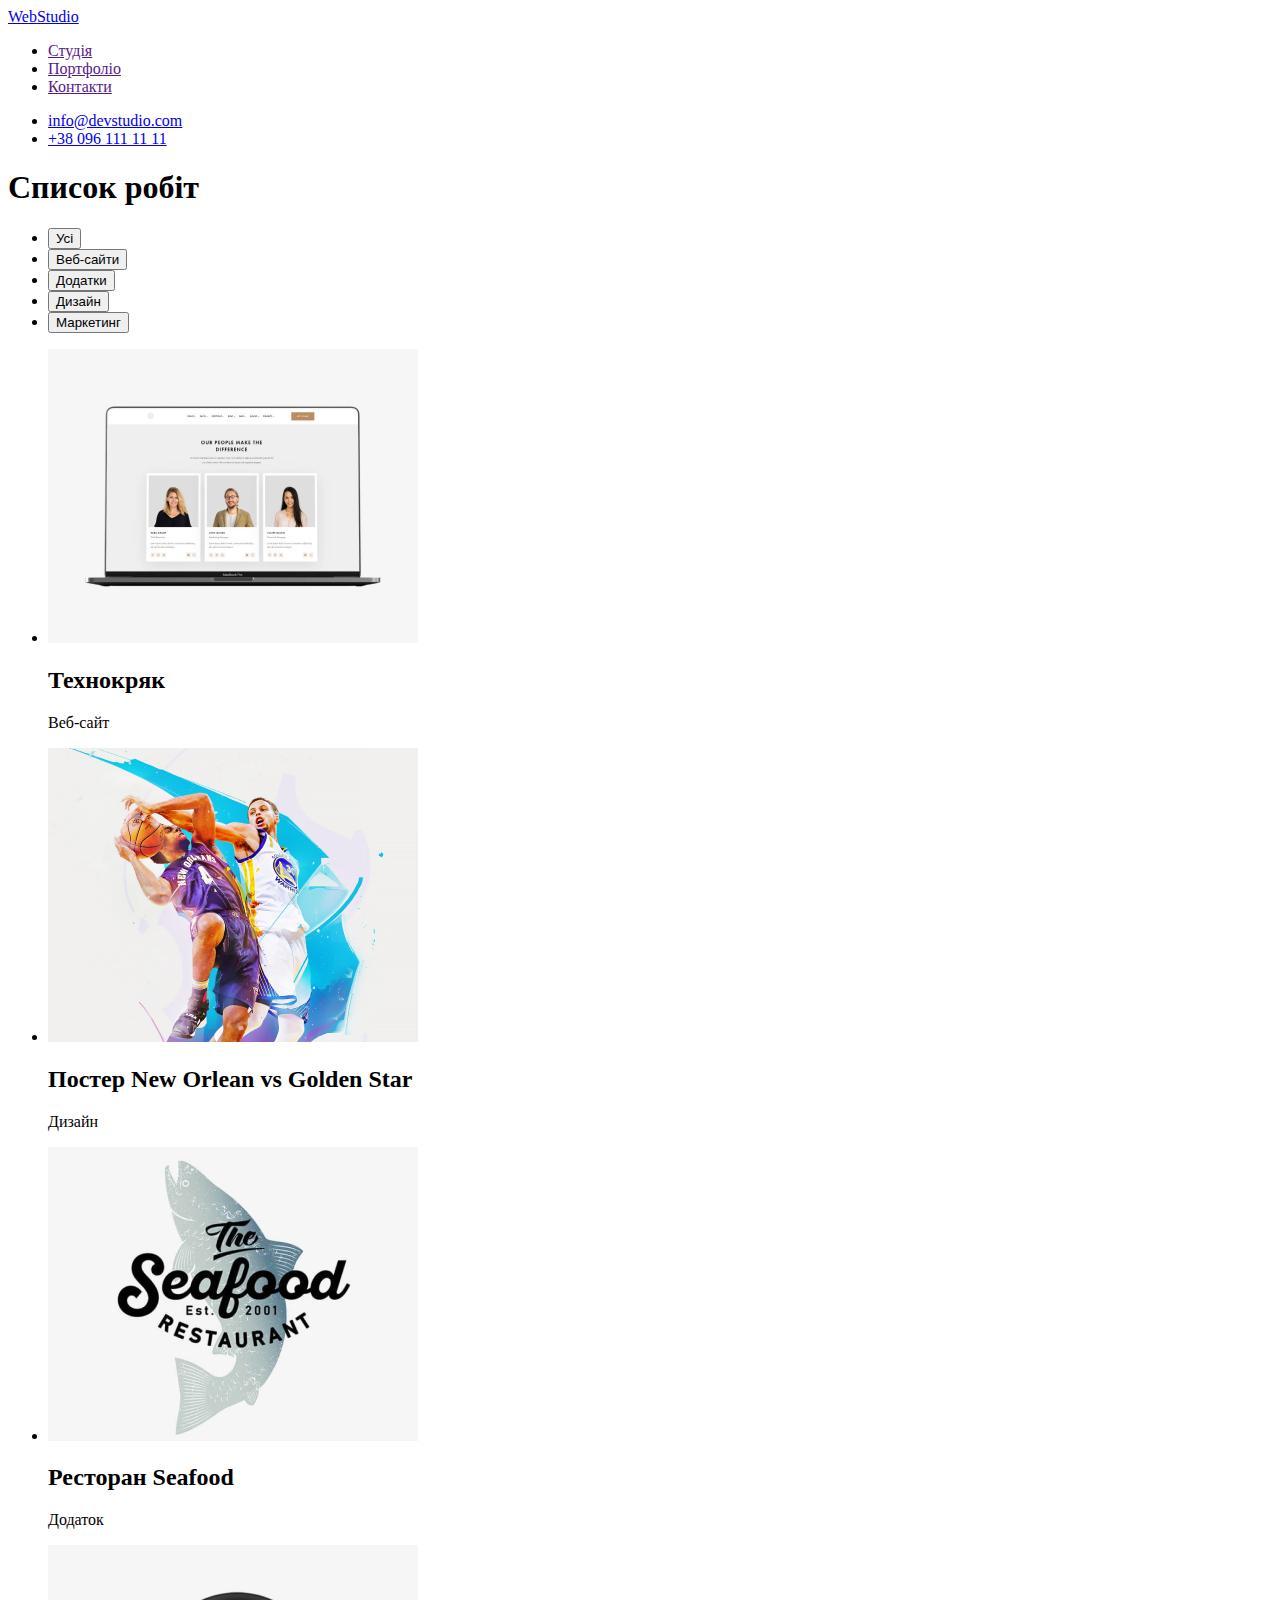
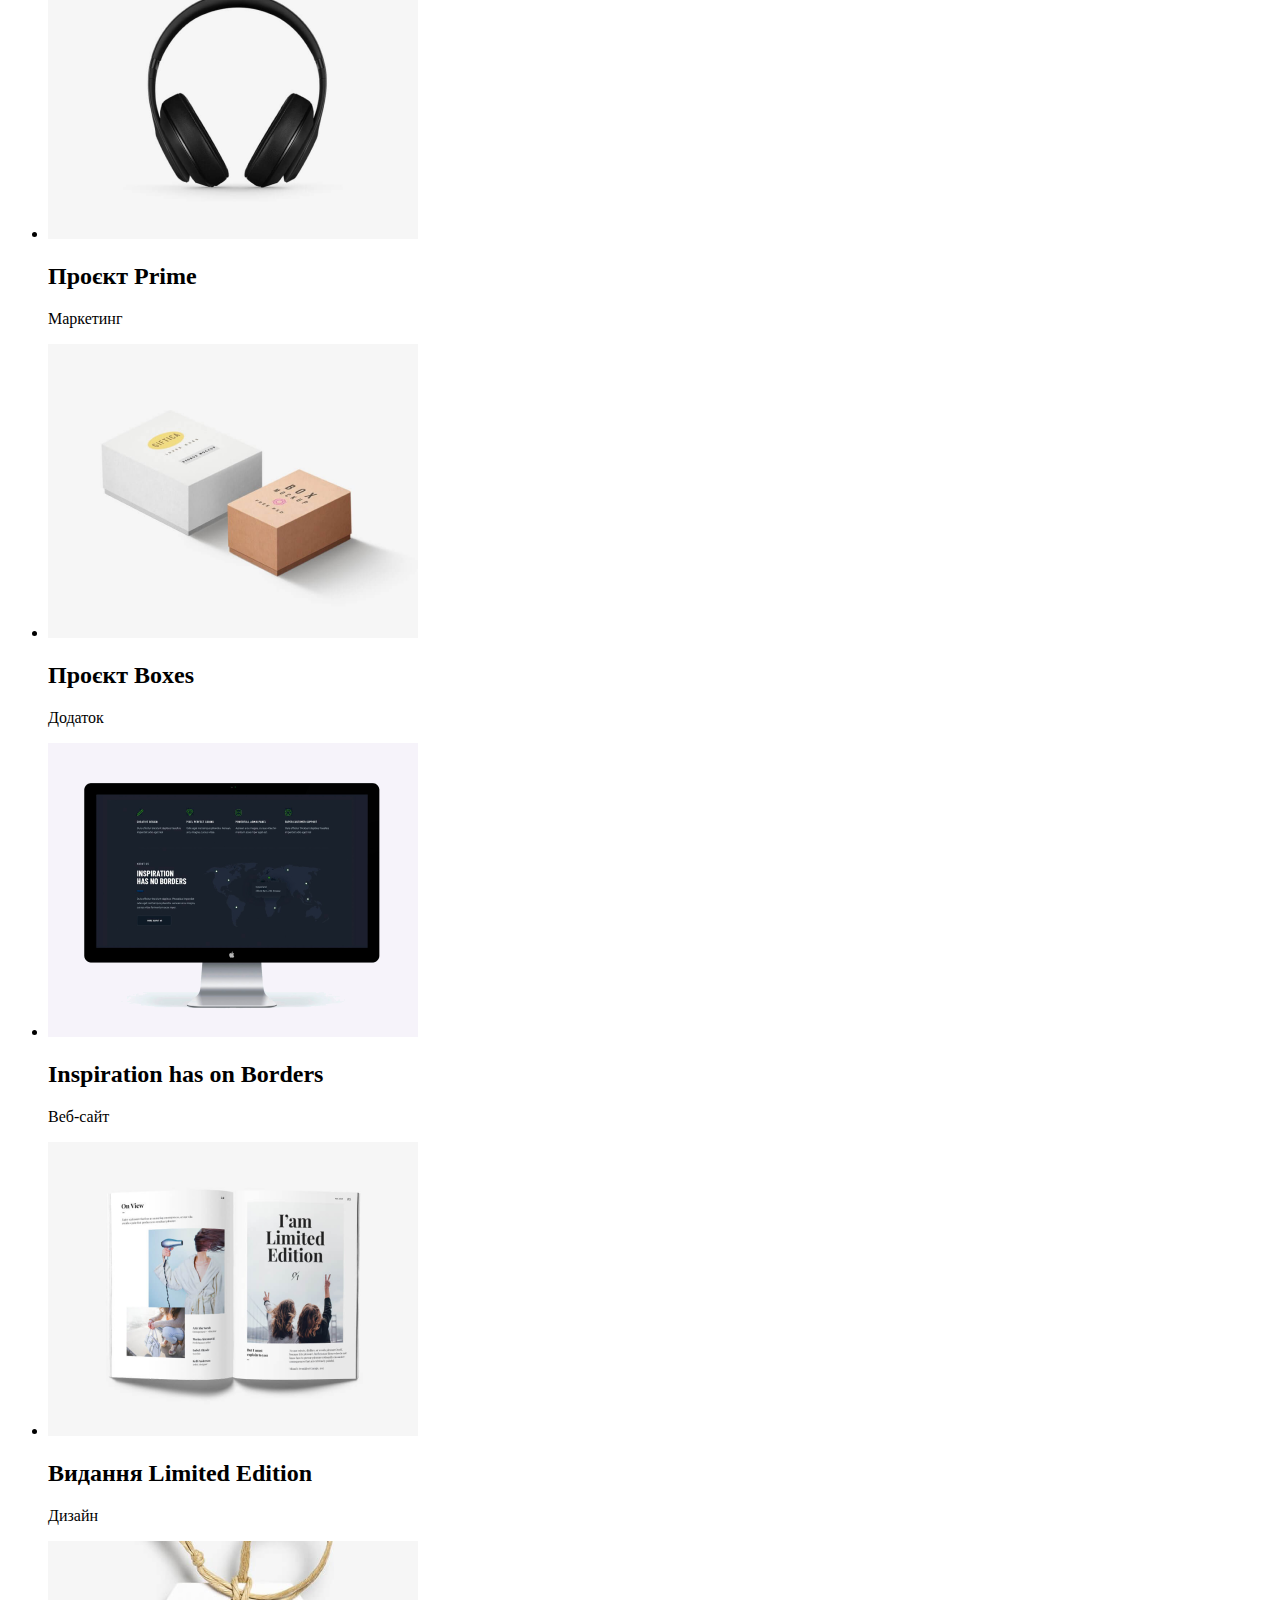
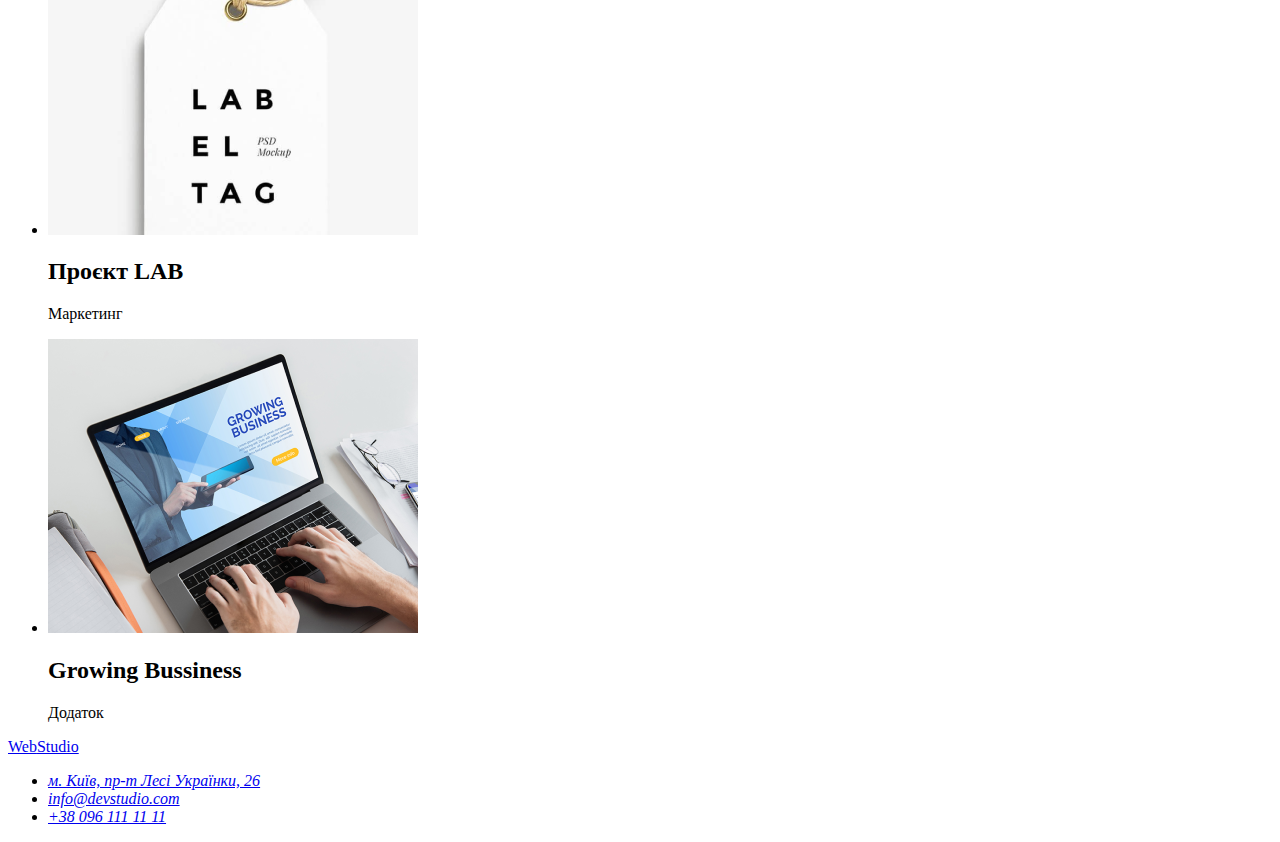
==== portfolio.html @ 7df6e696 "create page portfolio" ====
<!DOCTYPE html>
<html lang="uk">
<head>
  <meta charset="UTF-8">
  <meta http-equiv="X-UA-Compatible" content="IE=edge">
  <meta name="viewport" content="width=device-width, initial-scale=1.0">
  <title>Document</title>
</head>
<body>
  <header>
    <nav>
      <a href="/"><span>Web</span>Studio</a>
      <ul>
        <li><a href="">Студія</a></li>
        <li><a href="">Портфоліо</a></li>
        <li><a href="">Контакти</a></li>
      </ul>
    </nav>
      <ul>
        <li><a href="mailto:info@devstudio.com">info@devstudio.com</a></li>
        <li><a href="tel:+380961111111">+38 096 111 11 11</a></li>
      </ul>
  </header>
  <main>
    <section>
      <h1>Список робіт</h1>
      <ul>
        <li><button>Усі</button></li>
        <li><button>Веб-сайти</button></li>
        <li><button>Додатки</button></li>
        <li><button>Дизайн</button></li>
        <li><button>Маркетинг</button>
      </ul>
      <ul>
        <li>
          <img  src="./img/listExamples/technocrat.png" alt="" width="370"/>
          <h2>Технокряк</h2>
          <p>Веб-сайт</p>
        </li>
        <li>
          <img  src="./img/listExamples/posterneworlean.png" alt="" width="370"/>
          <h2>Постер New Orlean vs Golden Star</h2>
          <p>Дизайн</p>
        </li>
        <li>
          <img src="./img/listExamples/seafood.png" alt="" width="370"/>
          <h2>Ресторан Seafood</h2>
          <p>Додаток</p>
        </li>
        <li>
          <img src="./img/listExamples/projectprime.png" alt="" width="370"/>
          <h2>Проєкт Prime</h2>
          <p>Маркетинг</p>
        </li>
        <li>
          <img src="./img/listExamples/projectboxex.png" alt="" width="370"/>
          <h2>Проєкт Boxes</h2>
          <p>Додаток</p>
        </li>
        <li>
          <img src="./img/listExamples/inspiration.png" alt="" width="370"/>
          <h2>Inspiration has on Borders</h2>
          <p>Веб-сайт</p>
        </li>
        <li>
          <img src="./img/listExamples/limitededition.png" alt="" width="370"/>
          <h2>Видання Limited Edition</h2>
          <p>Дизайн</p>
        </li>
        <li>
          <img src="./img/listExamples/projectlab.png" alt="" width="370"/>
          <h2>Проєкт LAB</h2>
          <p>Маркетинг</p>
        </li>
        <li>
          <img src="./img/listExamples/growingbusines.png" alt="" width="370"/>
          <h2>Growing Bussiness</h2>
          <p>Додаток</p>
        </li>
      </ul>
    </section>
    
  </main>
  <footer>
    <a href="/"><span>Web</span>Studio</a>
    <address>
      <ul>
        <li><a href="https://goo.gl/maps/CPtrU1FHBa2aNyZL9" target="_blank" rel="noopener noreferrer">м. Київ, пр-т Лесі Українки, 26</a></li>
        <li><a href="mailto:info@devstudio.com">info@devstudio.com</a></li>
        <li><a href="tel:+380961111111">+38 096 111 11 11</a></li>
      </ul>
    </address>
  </footer>
</body>
</html>
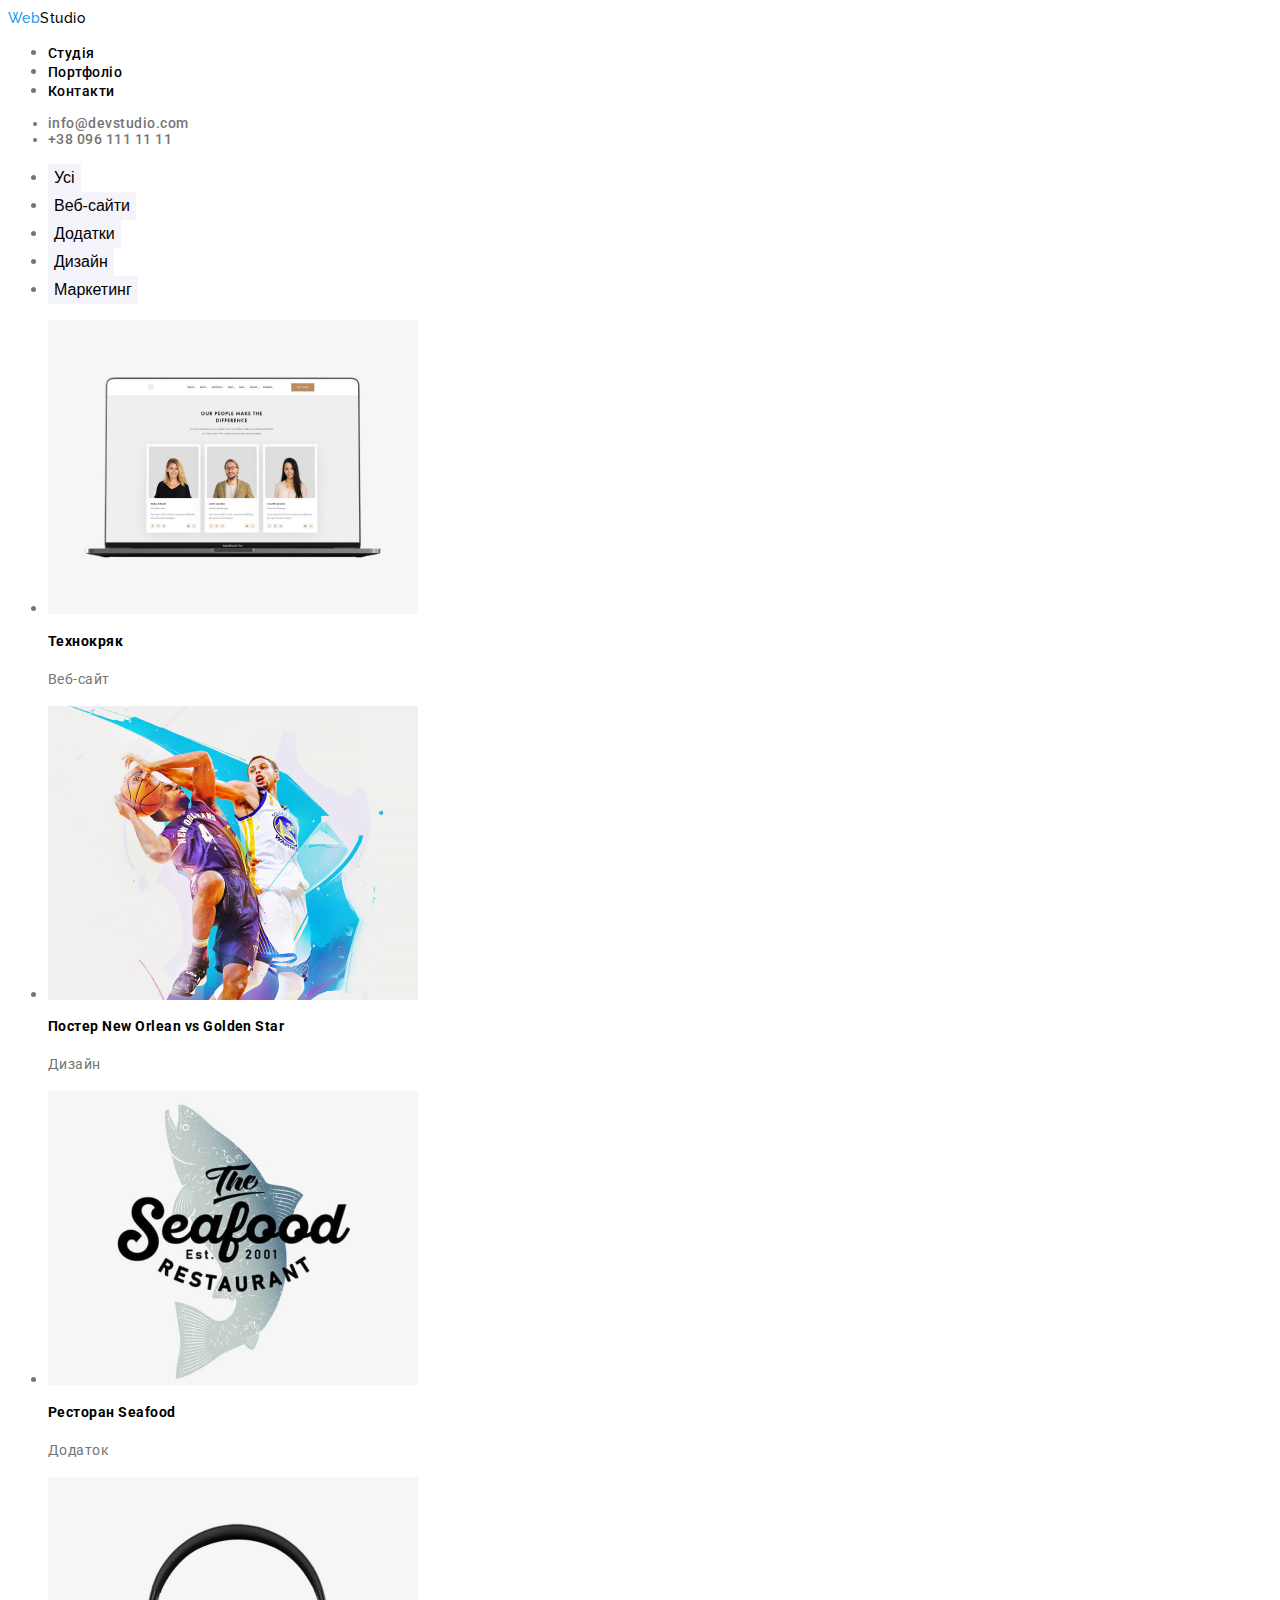
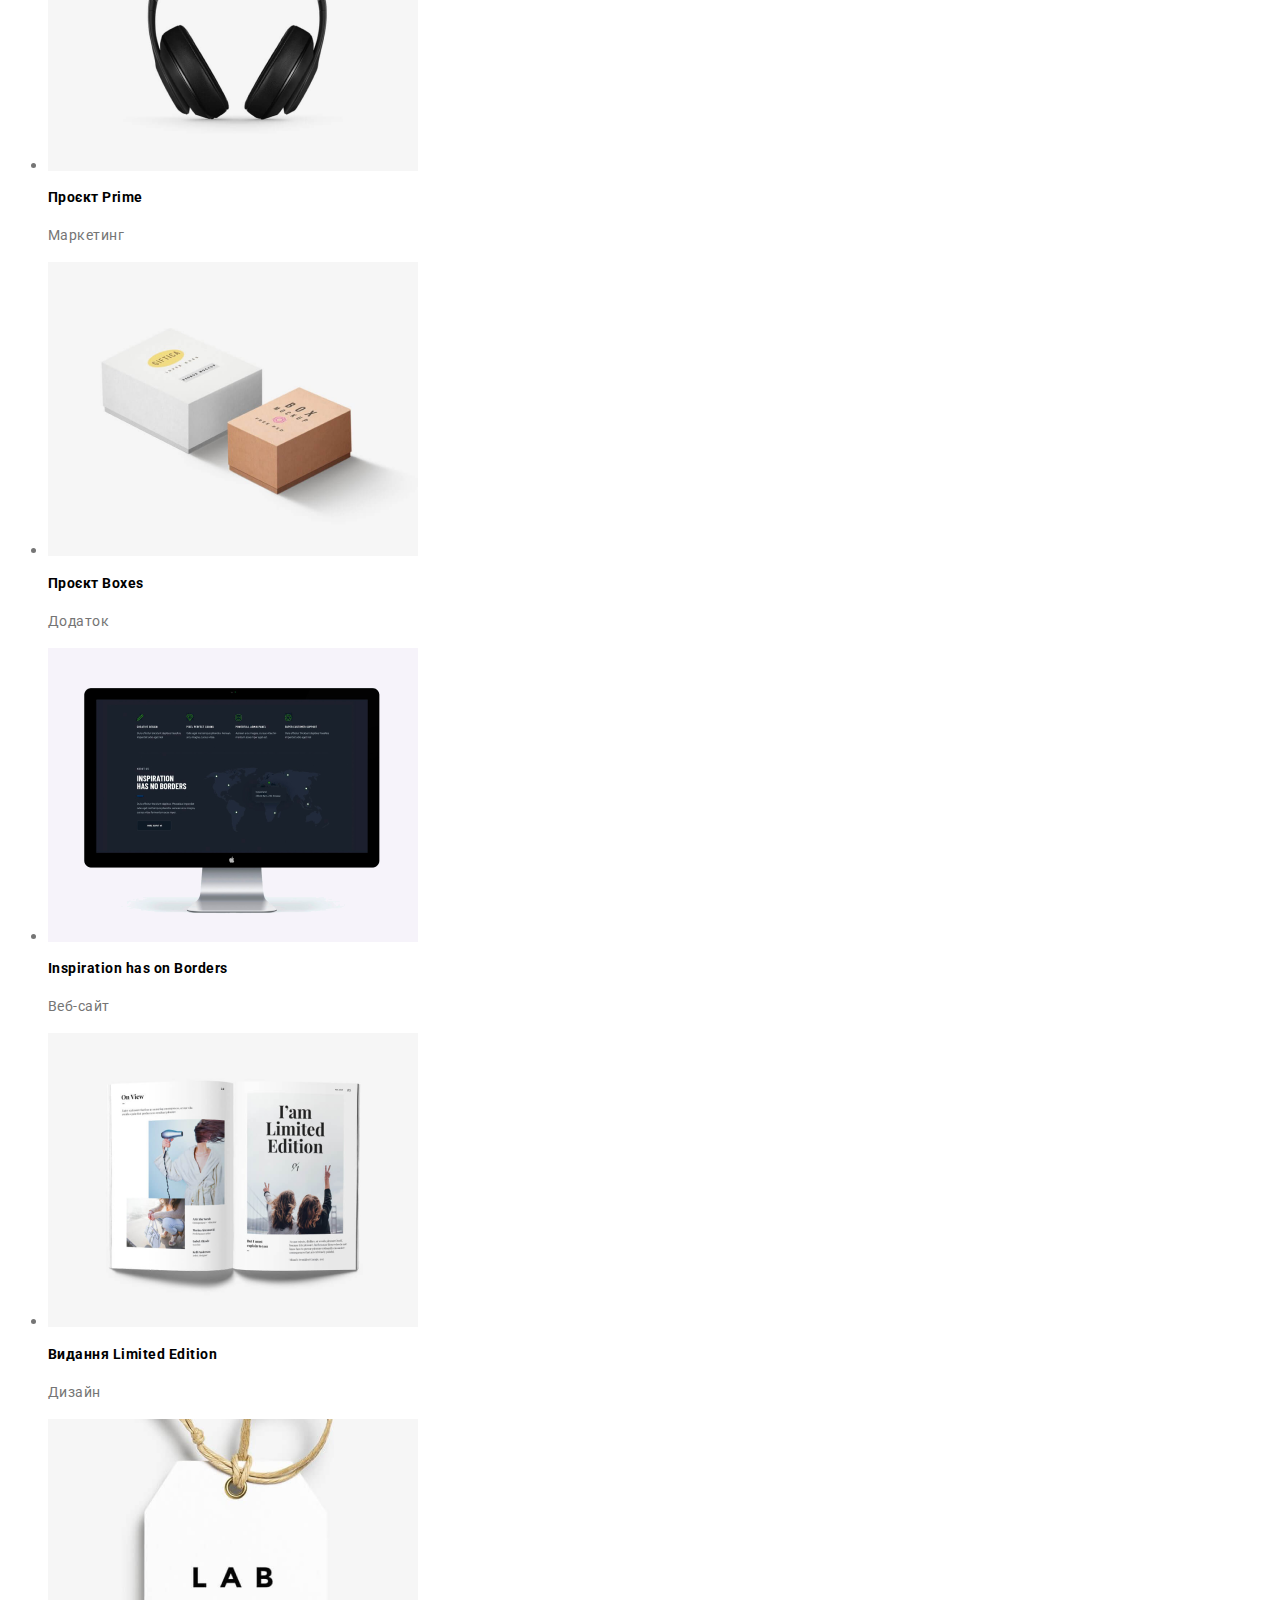
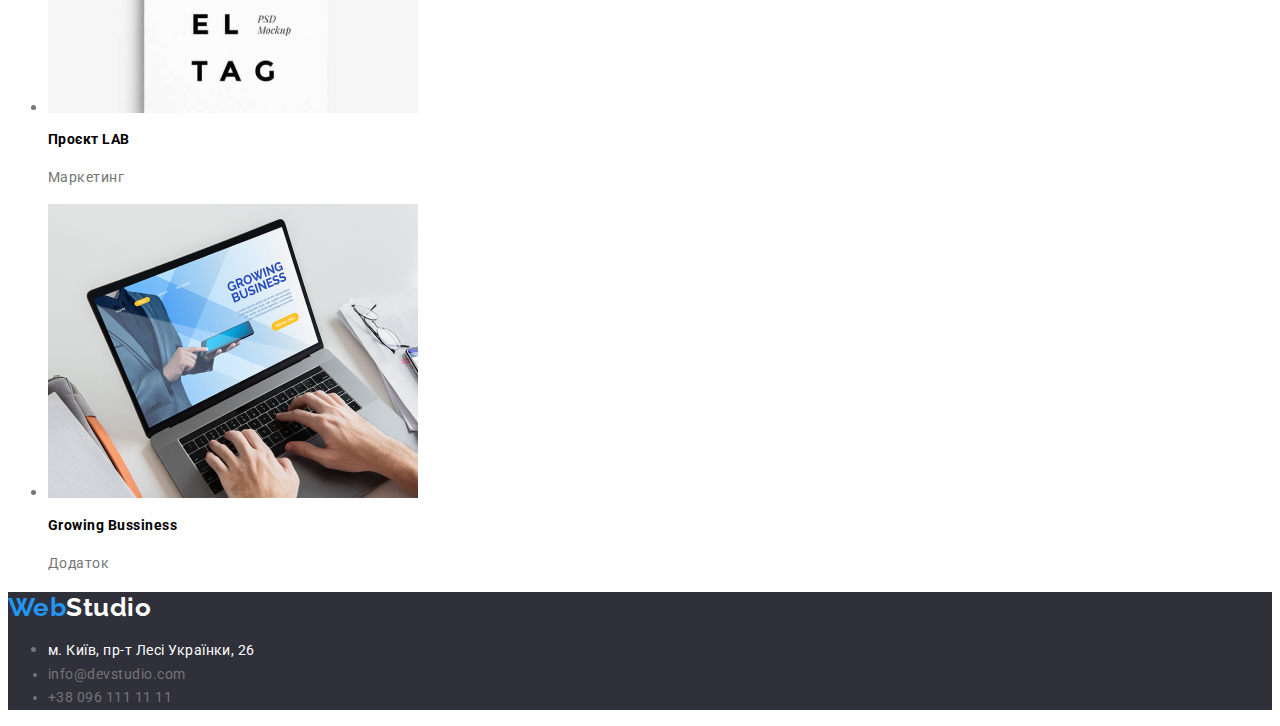
==== commit 138f6f1e: "Complete secont task" ====
--- a/portfolio.html
+++ b/portfolio.html
@@ -5,75 +5,79 @@
   <meta http-equiv="X-UA-Compatible" content="IE=edge">
   <meta name="viewport" content="width=device-width, initial-scale=1.0">
   <title>Document</title>
+  <link rel="preconnect" href="https://fonts.googleapis.com">
+  <link rel="preconnect" href="https://fonts.gstatic.com" crossorigin>
+  <link href="https://fonts.googleapis.com/css2?family=Raleway:wght@700&family=Roboto:wght@400;500;700;900&display=swap" rel="stylesheet">
+  <link rel="stylesheet" href="./css/styles.css">
 </head>
 <body>
   <header>
-    <nav>
-      <a href="/"><span>Web</span>Studio</a>
+    <nav class="blocknav">
+      <a href="/" class="logo"><span class="accentlogo">Web</span>Studio</a>
       <ul>
         <li><a href="">Студія</a></li>
-        <li><a href="">Портфоліо</a></li>
+        <li><a href="./portfolio.html">Портфоліо</a></li>
         <li><a href="">Контакти</a></li>
       </ul>
     </nav>
-      <ul>
+      <ul class="contacts">
         <li><a href="mailto:info@devstudio.com">info@devstudio.com</a></li>
         <li><a href="tel:+380961111111">+38 096 111 11 11</a></li>
       </ul>
   </header>
   <main>
-    <section>
-      <h1>Список робіт</h1>
-      <ul>
-        <li><button>Усі</button></li>
-        <li><button>Веб-сайти</button></li>
-        <li><button>Додатки</button></li>
-        <li><button>Дизайн</button></li>
-        <li><button>Маркетинг</button>
+    <section class="section">
+      <h1 class="maintitleportfolio">Список робіт</h1>
+      <ul class="filterbutton">
+        <li><button type="button">Усі</button></li>
+        <li><button type="button">Веб-сайти</button></li>
+        <li><button type="button">Додатки</button></li>
+        <li><button type="button">Дизайн</button></li>
+        <li><button type="button">Маркетинг</button>
       </ul>
-      <ul>
+      <ul class="ulexampales">
         <li>
-          <img  src="./img/listExamples/technocrat.png" alt="" width="370"/>
+          <img  src="./img/listExamples/technocrat.png" alt="Веб-сайт" width="370"/>
           <h2>Технокряк</h2>
           <p>Веб-сайт</p>
         </li>
         <li>
-          <img  src="./img/listExamples/posterneworlean.png" alt="" width="370"/>
+          <img  src="./img/listExamples/posterneworlean.png" alt="Постер з баскетболістом" width="370"/>
           <h2>Постер New Orlean vs Golden Star</h2>
           <p>Дизайн</p>
         </li>
         <li>
-          <img src="./img/listExamples/seafood.png" alt="" width="370"/>
+          <img src="./img/listExamples/seafood.png" alt="логотип ресторана" width="370"/>
           <h2>Ресторан Seafood</h2>
           <p>Додаток</p>
         </li>
         <li>
-          <img src="./img/listExamples/projectprime.png" alt="" width="370"/>
+          <img src="./img/listExamples/projectprime.png" alt="Навушники" width="370"/>
           <h2>Проєкт Prime</h2>
           <p>Маркетинг</p>
         </li>
         <li>
-          <img src="./img/listExamples/projectboxex.png" alt="" width="370"/>
+          <img src="./img/listExamples/projectboxex.png" alt="Дві коробки" width="370"/>
           <h2>Проєкт Boxes</h2>
           <p>Додаток</p>
         </li>
         <li>
-          <img src="./img/listExamples/inspiration.png" alt="" width="370"/>
+          <img src="./img/listExamples/inspiration.png" alt="Веб-сайт" width="370"/>
           <h2>Inspiration has on Borders</h2>
           <p>Веб-сайт</p>
         </li>
         <li>
-          <img src="./img/listExamples/limitededition.png" alt="" width="370"/>
+          <img src="./img/listExamples/limitededition.png" alt="Відкрита книга" width="370"/>
           <h2>Видання Limited Edition</h2>
           <p>Дизайн</p>
         </li>
         <li>
-          <img src="./img/listExamples/projectlab.png" alt="" width="370"/>
+          <img src="./img/listExamples/projectlab.png" alt="Бірка з назвою компанії" width="370"/>
           <h2>Проєкт LAB</h2>
           <p>Маркетинг</p>
         </li>
         <li>
-          <img src="./img/listExamples/growingbusines.png" alt="" width="370"/>
+          <img src="./img/listExamples/growingbusines.png" alt="Відкритий ноут бук з діючтм сайтом" width="370"/>
           <h2>Growing Bussiness</h2>
           <p>Додаток</p>
         </li>
@@ -81,13 +85,15 @@
     </section>
     
   </main>
-  <footer>
-    <a href="/"><span>Web</span>Studio</a>
+  <footer class="footer">
+    <a href="/" class="logofooter"><span class="accentlogo">Web</span>Studio</a>
     <address>
       <ul>
-        <li><a href="https://goo.gl/maps/CPtrU1FHBa2aNyZL9" target="_blank" rel="noopener noreferrer">м. Київ, пр-т Лесі Українки, 26</a></li>
-        <li><a href="mailto:info@devstudio.com">info@devstudio.com</a></li>
-        <li><a href="tel:+380961111111">+38 096 111 11 11</a></li>
+        <li><a href="https://goo.gl/maps/CPtrU1FHBa2aNyZL9" target="_blank" rel="noopener noreferrer" class="address">м. Київ, пр-т Лесі Українки, 26</a></li>
+        <div class="emailnumber">
+          <li><a href="mailto:info@devstudio.com">info@devstudio.com</a></li>
+          <li><a href="tel:+380961111111">+38 096 111 11 11</a></li>
+        </div>
       </ul>
     </address>
   </footer>
--- a/css/styles.css
+++ b/css/styles.css
@@ -0,0 +1,182 @@
+:root{
+  --primary-text-color: #000000;
+  --accent-color: #2196F3;
+  --primary-white-color: #FFFFFF;
+  --text-silver-color: #757575;
+  --primary-bg-color: #2F303A;
+  --bg-color-button: #F5F4FA;
+}
+body{
+  font-family: Roboto, sans-serif;
+  color: var(--text-silver-color);
+  letter-spacing: 0.03em;
+}
+h1,h2,h3,h4{
+  color: var(--primary-text-color);
+}
+a {
+  color: var(--text-silver-color);
+  text-decoration: none;
+}
+/* Header */
+.logo{
+  color: var(--primary-text-color);
+  font-family: 'Raleway';
+  font-weight: 700;
+  font-size: 26px;
+  line-height: 1.2;
+}
+.accentlogo{
+  color: var(--accent-color);
+}
+.logo:hover,
+.accentlogo:hover{
+  color: var(--accent-color);
+}
+.blocknav a {
+  color: var(--primary-text-color);
+  font-weight: 500;
+  font-size: 14px;
+  line-height: 1.14;
+}
+.blocknav
+a:hover,
+.blocknav
+a:focus {
+  color: var(--accent-color)
+}
+.contacts{
+  font-weight: 500;
+  font-size: 14px;
+  line-height: 1.14;
+  
+}
+.contacts a:hover,
+.contacts a:focus {
+  color: var(--accent-color)
+}
+
+/* Firts section title */
+.mainsection{
+  background-color: var(--primary-bg-color);
+  font-weight: 900;
+  font-size: 44px;
+  line-height: 1.36;
+  text-align: center;
+  letter-spacing: 0.06em;
+  text-transform: uppercase;
+}
+.mainsection button{
+  font-weight: 700;
+  font-size: 16px;
+  line-height: 1.88;
+  align-items: center;
+  text-align: center;
+  letter-spacing: 0.06em;
+}
+.maintitle{
+  color: var(--primary-white-color);
+}
+.button{
+  color: var(--primary-white-color);
+  background-color: var(--accent-color);
+  font-family: inherit;
+  cursor: pointer;
+}
+/* section priority */
+
+.priority h2{
+  display: none;
+}
+.priority h3{
+  font-weight: 700;
+  font-size: 14px;
+  line-height: 1.14;
+  text-transform: uppercase;
+}
+.priority p{
+  font-size: 14px;
+  line-height: 1.7;
+}
+
+/* what do we do */
+.section-employment h2{
+  font-weight: 700;
+  font-size: 36px;
+  line-height: 1.16;
+  text-align: center;
+}
+
+/* section Team */
+.section-team h2{
+  font-weight: 700;
+  font-size: 36px;
+  line-height: 1.16;
+  text-align: center;
+}
+.namestuff{
+  color: var(--primary-text-color);
+  font-weight: 500;
+  font-size: 16px;
+  line-height: 1.19;
+}
+.employment{
+  font-size: 16px;
+  line-height: 1.19;
+}
+
+/* footer */
+.footer{
+  background: var(--primary-bg-color);
+}
+.logofooter{
+  color: var(--primary-white-color);
+  font-family: 'Raleway';
+  font-weight: 700;
+  font-size: 26px;
+  line-height: 1.19;
+}
+.logofooter:hover,
+.logofooter:focus{
+  color: var(--accent-color);
+}
+.address,
+.emailnumber{
+  font-family: 'Roboto';
+  font-style: normal;
+  font-weight: 400;
+  font-size: 14px;
+  line-height: 1.71;
+}
+.address{
+  color: var(--primary-white-color);
+}
+
+/* Page Portfolio */
+.maintitleportfolio{
+  display: none;
+}
+
+.filterbutton button{
+  color: var(--primary-text-color);
+  background: var(--bg-color-button);
+  cursor: pointer;
+  font-weight: 500;
+  font-size: 16px;
+  line-height: 1.63;
+  text-align: center;
+  border: #FFFFFF;
+  }
+.filterbutton button:hover,
+.filterbutton button:focus{
+  color: var(--primary-white-color);
+  background: var(--accent-color);
+}
+/* exampales */
+
+.ulexampales h2,
+.ulexampales p{
+  font-size: 14px;
+  line-height: 1.71;
+}
+
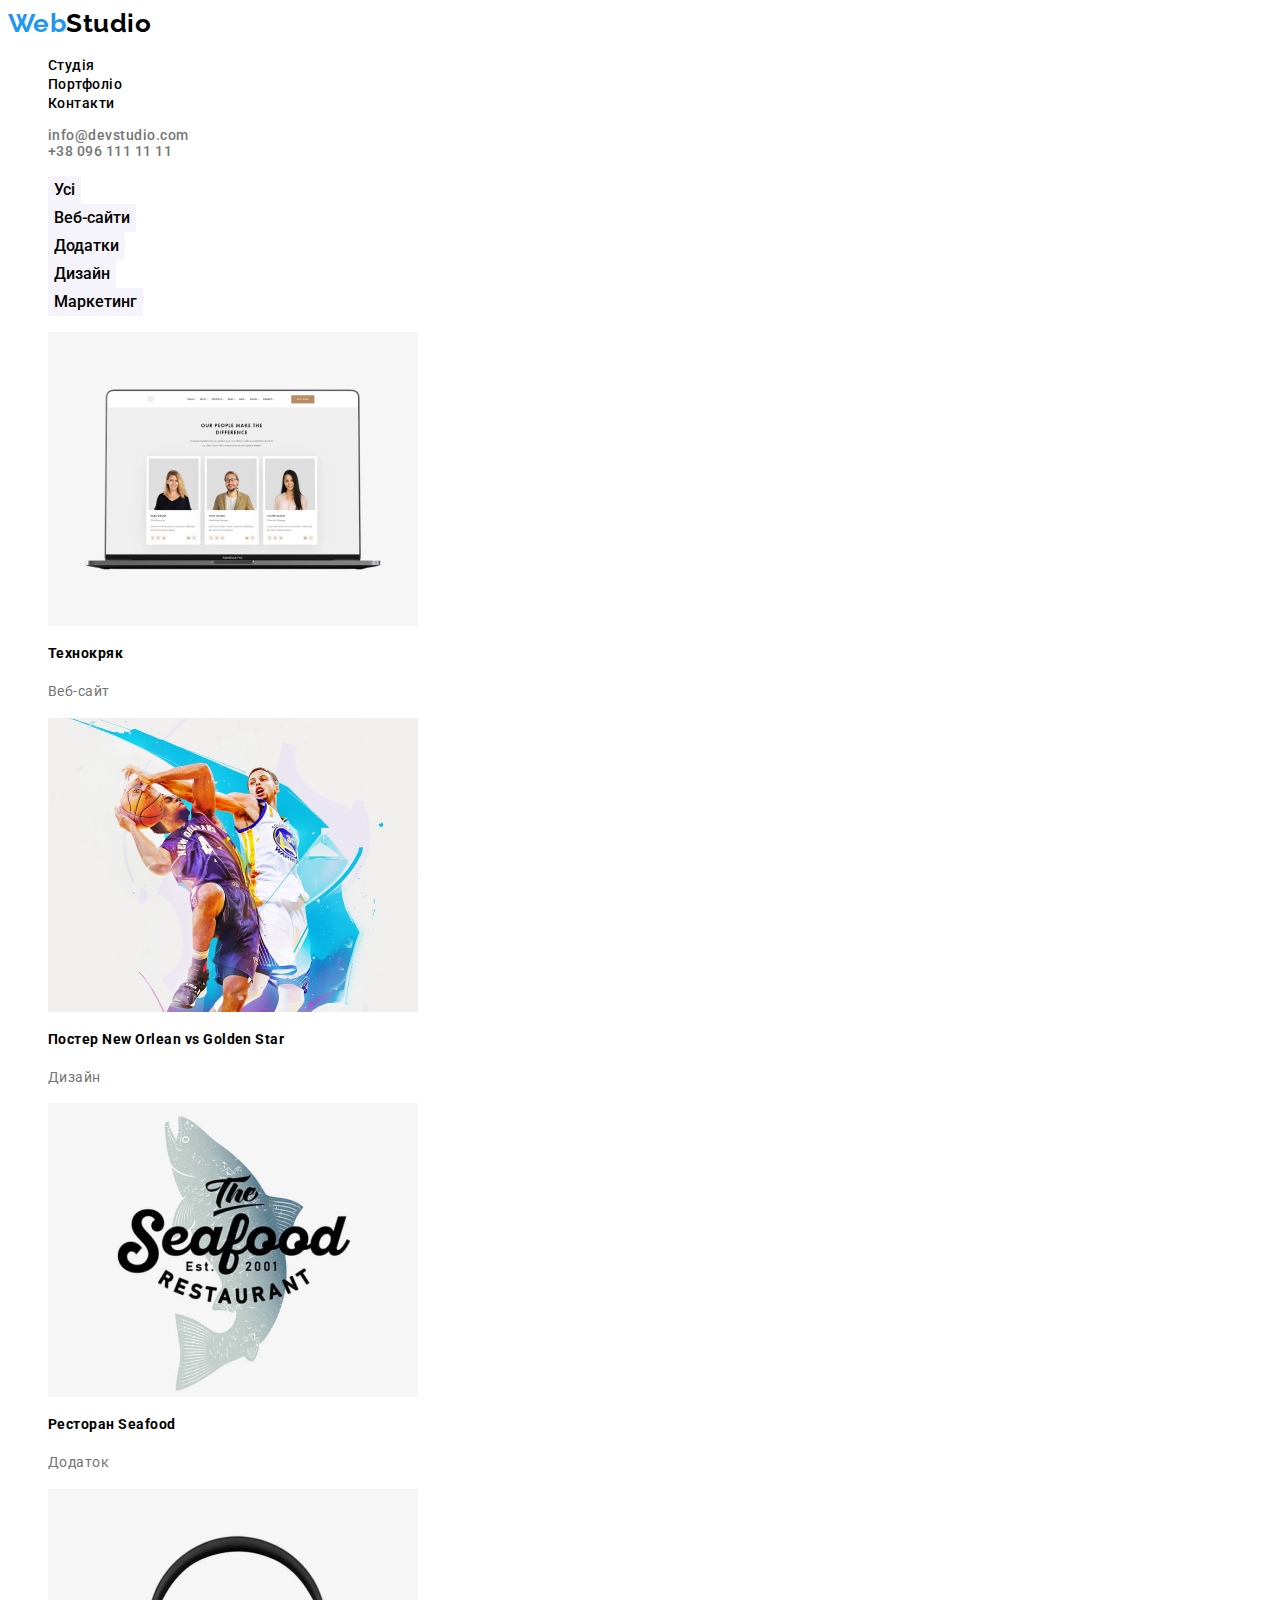
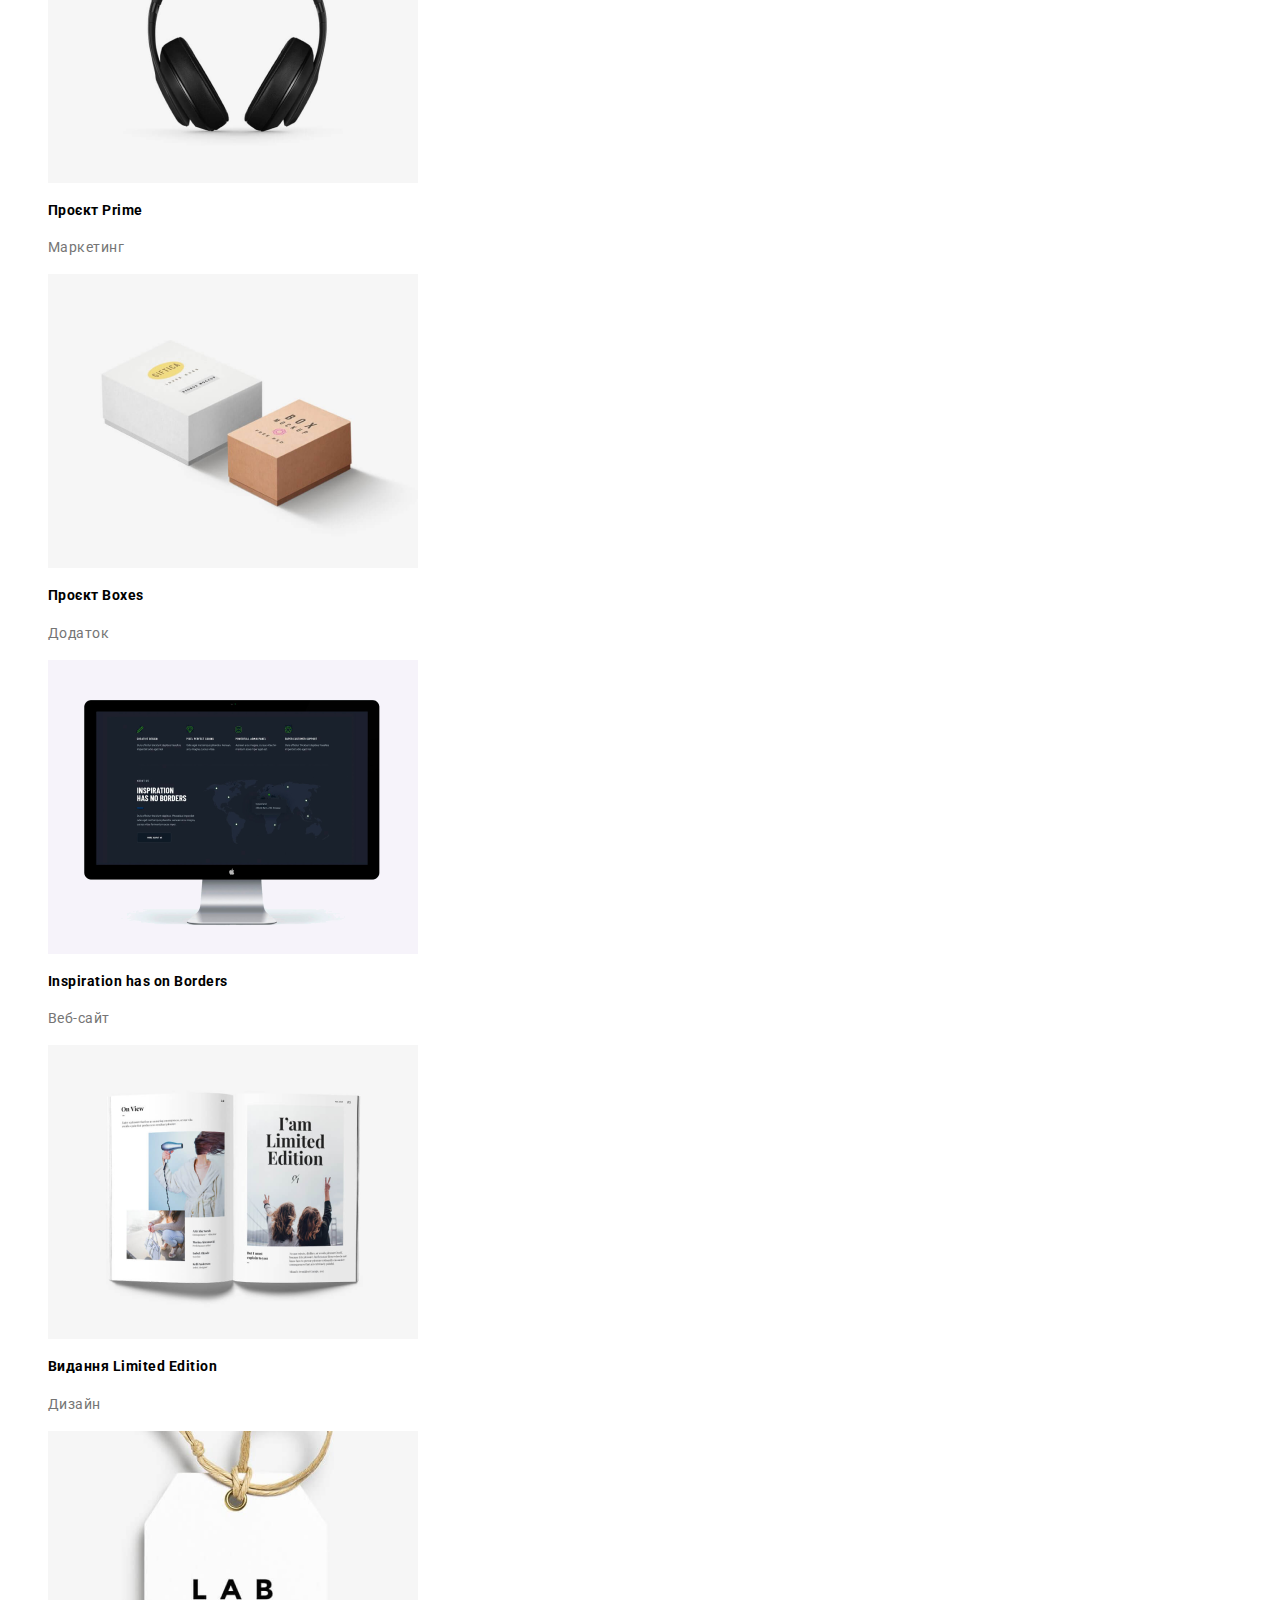
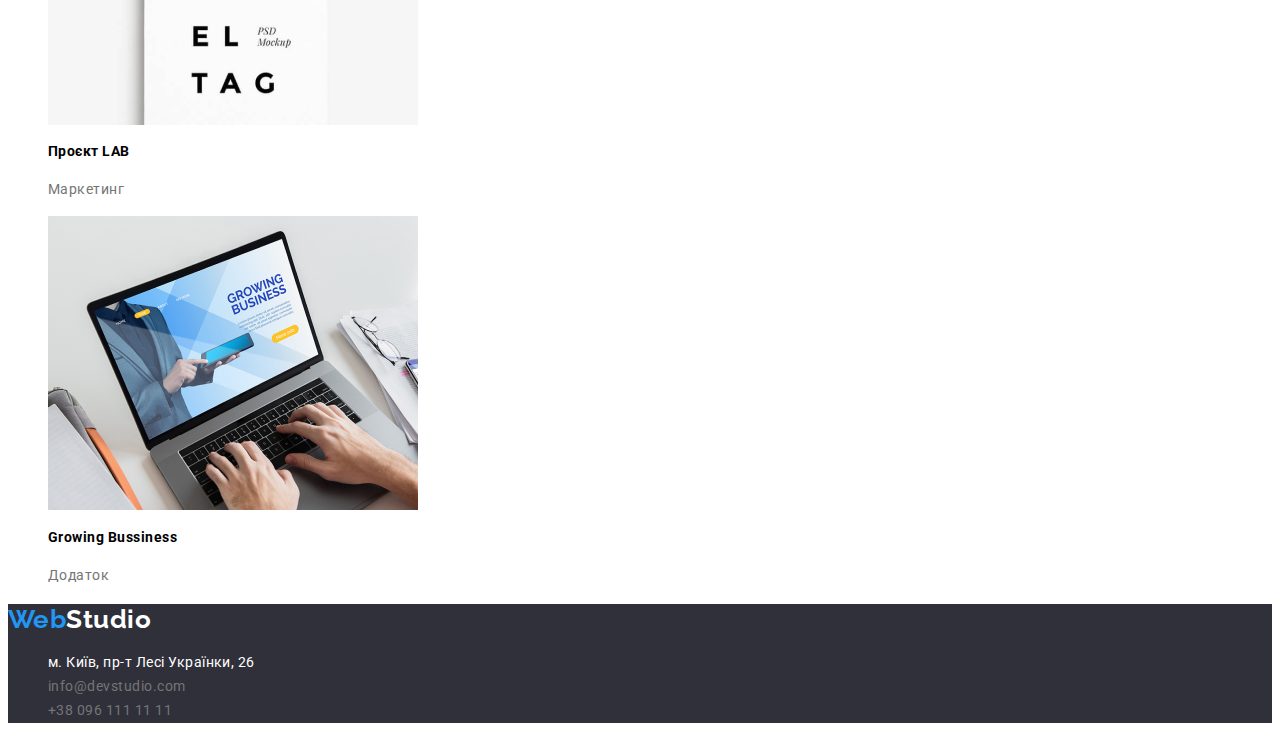
==== commit b44c4f30: "error correction" ====
--- a/portfolio.html
+++ b/portfolio.html
@@ -12,9 +12,9 @@
 </head>
 <body>
   <header>
-    <nav class="blocknav">
-      <a href="/" class="logo"><span class="accentlogo">Web</span>Studio</a>
-      <ul>
+    <nav >
+      <a href="./index.html" class="logo"><span class="accentlogo">Web</span>Studio</a>
+      <ul class="blocknav">
         <li><a href="">Студія</a></li>
         <li><a href="./portfolio.html">Портфоліо</a></li>
         <li><a href="">Контакти</a></li>
@@ -37,34 +37,48 @@
       </ul>
       <ul class="ulexampales">
         <li>
-          <img  src="./img/listExamples/technocrat.png" alt="Веб-сайт" width="370"/>
-          <h2>Технокряк</h2>
-          <p>Веб-сайт</p>
+          <a href="">
+            <img  src="./img/listExamples/technocrat.png" alt="Веб-сайт" width="370"/>
+            <h2>Технокряк</h2>
+            <p>Веб-сайт</p>
+          </a>
         </li>
         <li>
-          <img  src="./img/listExamples/posterneworlean.png" alt="Постер з баскетболістом" width="370"/>
-          <h2>Постер New Orlean vs Golden Star</h2>
-          <p>Дизайн</p>
+          <a href="">
+            <img  src="./img/listExamples/posterneworlean.png" alt="Постер з баскетболістом" width="370"/>
+            <h2>Постер New Orlean vs Golden Star</h2>
+            <p>Дизайн</p>
+          </a>
         </li>
         <li>
-          <img src="./img/listExamples/seafood.png" alt="логотип ресторана" width="370"/>
-          <h2>Ресторан Seafood</h2>
-          <p>Додаток</p>
+          <a href="">
+            <img src="./img/listExamples/seafood.png" alt="логотип ресторана" width="370"/>
+            <h2>Ресторан Seafood</h2>
+            <p>Додаток</p>
+          </a>
         </li>
         <li>
-          <img src="./img/listExamples/projectprime.png" alt="Навушники" width="370"/>
-          <h2>Проєкт Prime</h2>
-          <p>Маркетинг</p>
+          <a href="">
+            <img src="./img/listExamples/projectprime.png" alt="Навушники" width="370"/>
+            <h2>Проєкт Prime</h2>
+            <p>Маркетинг</p>
+          </a>
+          
         </li>
         <li>
-          <img src="./img/listExamples/projectboxex.png" alt="Дві коробки" width="370"/>
-          <h2>Проєкт Boxes</h2>
-          <p>Додаток</p>
+          <a href="">
+            <img src="./img/listExamples/projectboxex.png" alt="Дві коробки" width="370"/>
+            <h2>Проєкт Boxes</h2>
+            <p>Додаток</p>
+          </a>
+          
         </li>
         <li>
-          <img src="./img/listExamples/inspiration.png" alt="Веб-сайт" width="370"/>
-          <h2>Inspiration has on Borders</h2>
-          <p>Веб-сайт</p>
+          <a href="">
+            <img src="./img/listExamples/inspiration.png" alt="Веб-сайт" width="370"/>
+            <h2>Inspiration has on Borders</h2>
+            <p>Веб-сайт</p> 
+          </a>
         </li>
         <li>
           <img src="./img/listExamples/limitededition.png" alt="Відкрита книга" width="370"/>
@@ -72,11 +86,17 @@
           <p>Дизайн</p>
         </li>
         <li>
+          <a href="">
+
+          </a>
           <img src="./img/listExamples/projectlab.png" alt="Бірка з назвою компанії" width="370"/>
           <h2>Проєкт LAB</h2>
           <p>Маркетинг</p>
         </li>
         <li>
+          <a href="">
+
+          </a>
           <img src="./img/listExamples/growingbusines.png" alt="Відкритий ноут бук з діючтм сайтом" width="370"/>
           <h2>Growing Bussiness</h2>
           <p>Додаток</p>
@@ -90,10 +110,8 @@
     <address>
       <ul>
         <li><a href="https://goo.gl/maps/CPtrU1FHBa2aNyZL9" target="_blank" rel="noopener noreferrer" class="address">м. Київ, пр-т Лесі Українки, 26</a></li>
-        <div class="emailnumber">
-          <li><a href="mailto:info@devstudio.com">info@devstudio.com</a></li>
-          <li><a href="tel:+380961111111">+38 096 111 11 11</a></li>
-        </div>
+        <li><a class="emailnumber" href="mailto:info@devstudio.com">info@devstudio.com</a></li>
+        <li><a class="emailnumber" href="tel:+380961111111">+38 096 111 11 11</a></li>
       </ul>
     </address>
   </footer>
--- a/css/styles.css
+++ b/css/styles.css
@@ -14,6 +14,9 @@
 h1,h2,h3,h4{
   color: var(--primary-text-color);
 }
+li{
+  list-style: none;
+}
 a {
   color: var(--text-silver-color);
   text-decoration: none;
@@ -29,10 +32,10 @@
 .accentlogo{
   color: var(--accent-color);
 }
-.logo:hover,
+/* .logo:hover,
 .accentlogo:hover{
   color: var(--accent-color);
-}
+} */
 .blocknav a {
   color: var(--primary-text-color);
   font-weight: 500;
@@ -59,9 +62,6 @@
 /* Firts section title */
 .mainsection{
   background-color: var(--primary-bg-color);
-  font-weight: 900;
-  font-size: 44px;
-  line-height: 1.36;
   text-align: center;
   letter-spacing: 0.06em;
   text-transform: uppercase;
@@ -75,6 +75,9 @@
   letter-spacing: 0.06em;
 }
 .maintitle{
+  font-weight: 900;
+  font-size: 44px;
+  line-height: 1.36;
   color: var(--primary-white-color);
 }
 .button{
@@ -136,13 +139,9 @@
   font-size: 26px;
   line-height: 1.19;
 }
-.logofooter:hover,
-.logofooter:focus{
-  color: var(--accent-color);
-}
+
 .address,
 .emailnumber{
-  font-family: 'Roboto';
   font-style: normal;
   font-weight: 400;
   font-size: 14px;
@@ -152,12 +151,20 @@
   color: var(--primary-white-color);
 }
 
+.address:hover,
+.address:focus,
+.emailnumber:hover,
+.emailnumber:focus{
+  color: var(--accent-color);
+}
+
 /* Page Portfolio */
 .maintitleportfolio{
   display: none;
 }
 
 .filterbutton button{
+  font-family: inherit;
   color: var(--primary-text-color);
   background: var(--bg-color-button);
   cursor: pointer;
